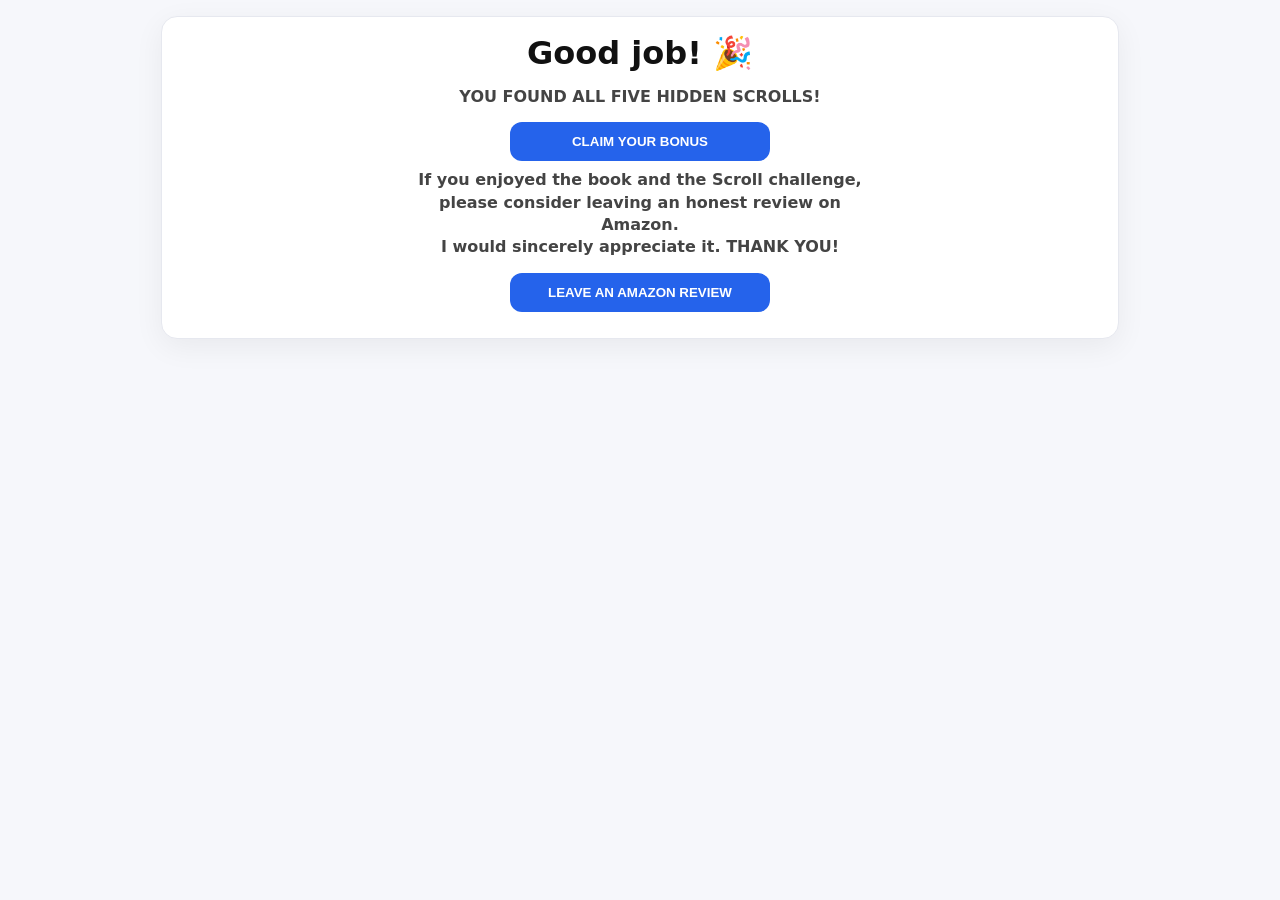
==== correct.html @ 0afbc9b6 "Create correct.html" ====
<!doctype html>
<html lang="en">
<head>
  <meta charset="utf-8" />
  <meta name="viewport" content="width=device-width, initial-scale=1" />
  <title>Correct</title>
  <link rel="stylesheet" href="style.css" />
</head>
<body>
  <main class="box center">
    <h1 class="title">Good job! 🎉</h1>

    <p class="lead"><strong>YOU FOUND ALL FIVE HIDDEN SCROLLS!</strong></p>

    <div class="stack">
      <button class="btn-blue" type="button" id="bonusBtn">
        CLAIM YOUR BONUS
      </button>
    </div>

    <p class="lead"><strong>
      If you enjoyed the book and the Scroll challenge, please consider leaving an honest review on Amazon.<br>
      I would sincerely appreciate it. THANK YOU!
    </strong></p>

    <div class="stack">
      <button class="btn-blue" type="button" id="reviewBtn">
        LEAVE AN AMAZON REVIEW
      </button>
    </div>
  </main>

  <script>
    window.REVIEW_LINK = "https://www.amazon.com/review/create-review/ref=cm_cr_othr_d_wr_but_top?ie=UTF8&channel=glance-detail&asin=TODO";

    document.getElementById('bonusBtn').addEventListener('click', () => {
      const link = document.createElement('a');
      link.href = "search-and-find-color.pdf";
      link.download = "search-and-find-color.pdf";
      document.body.appendChild(link);
      link.click();
      document.body.removeChild(link);
    });
  </script>

  <script src="script.js"></script>
</body>
</html>
---- style.css ----
:root{
  font-family: system-ui,-apple-system,Segoe UI,Roboto,Arial,sans-serif;
}

body{
  margin:0;
  padding:16px;
  background:#f6f7fb;
  color:#111;
  display:flex;
  justify-content:center;
}

/* Layout container (shared) */
.box{
  width:min(920px,100%);
  background:#fff;
  border:1px solid #e6e8ef;
  border-radius:16px;
  padding:18px;
  box-shadow:0 8px 30px rgba(0,0,0,.06);
}

.title{
  margin:0 0 14px;
  text-align:center;
  font-size:32px;
  line-height:1.15;
  font-weight:900;
}

/* INDEX (grid) */
.grid{
  display:grid;
  grid-template-columns:repeat(6,minmax(0,1fr));
  gap:10px;
}

.cell{
  border:1px solid #e9ebf2;
  border-radius:12px;
  padding:10px;
  background:#fafbff;
  display:flex;
  gap:10px;
  align-items:center;
  min-height:46px;
  cursor:pointer;
  user-select:none;
}

.cell input{
  width:18px;
  height:18px;
  accent-color:#111;
  flex:0 0 auto;
}

.cell span{
  font-size:14px;
  line-height:1.2;
  word-break:break-word;
}

.cell strong{
  font-weight:800;
}

.actions{
  display:flex;
  justify-content:center;
  align-items:center;
  margin-top:16px;
}

/* Buttons */
button,
.btn-blue{
  border:0;
  border-radius:12px;
  padding:12px 18px;
  font-weight:800;
  cursor:pointer;
  display:inline-flex;
  align-items:center;
  justify-content:center;
  text-decoration:none;
}

button:active,
.btn-blue:active{
  transform:translateY(1px);
}

/* Index SEND button (green) */
button{
  background:#16a34a;
  color:#fff;
}

button:hover{
  background:#15803d;
}

/* CORRECT buttons (blue) */
.center{
  text-align:center;
}

.lead{
  margin:8px auto 14px;
  color:#444;
  font-size:16px;
  line-height:1.4;
  max-width:46ch;
}

.stack{
  display:flex;
  flex-direction:column;
  gap:10px;
  align-items:center;
  margin:10px 0 8px;
}

.btn-blue{
  background:#2563eb;
  color:#fff;
  min-width:260px;
}

.btn-blue:hover{
  background:#1d4ed8;
}

.small{
  margin:10px auto 0;
  color:#555;
  font-size:13px;
  line-height:1.4;
  max-width:52ch;
}

/* Responsive */
@media (max-width:620px){
  .grid{
    grid-template-columns:repeat(3,minmax(0,1fr));
  }

  button,
  .btn-blue{
    width:100%;
  }

  .btn-blue{
    min-width:0;
  }
}
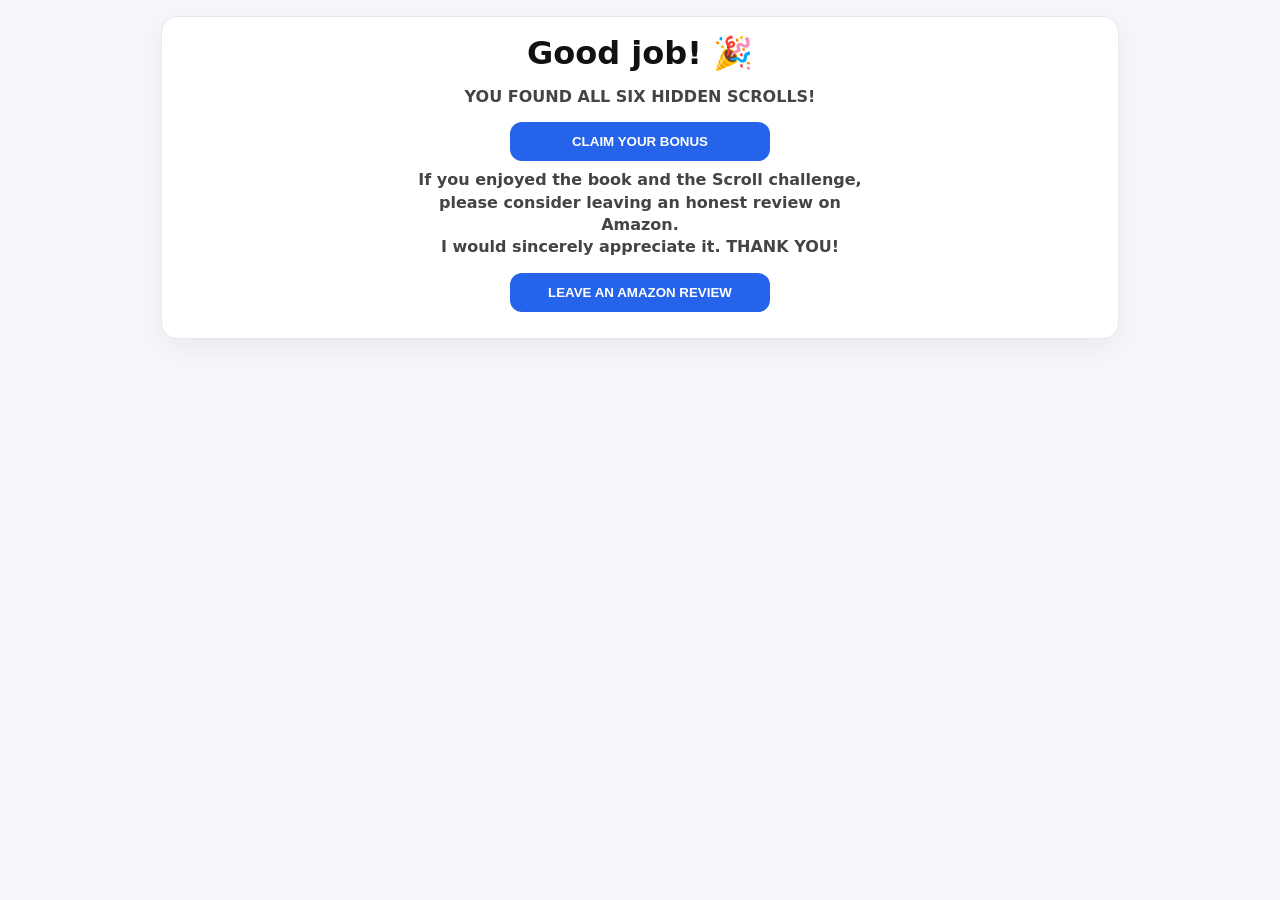
==== commit 091856c5: "Update correct.html" ====
--- a/correct.html
+++ b/correct.html
@@ -10,7 +10,7 @@
   <main class="box center">
     <h1 class="title">Good job! 🎉</h1>
 
-    <p class="lead"><strong>YOU FOUND ALL FIVE HIDDEN SCROLLS!</strong></p>
+    <p class="lead"><strong>YOU FOUND ALL SIX HIDDEN SCROLLS!</strong></p>
 
     <div class="stack">
       <button class="btn-blue" type="button" id="bonusBtn">
